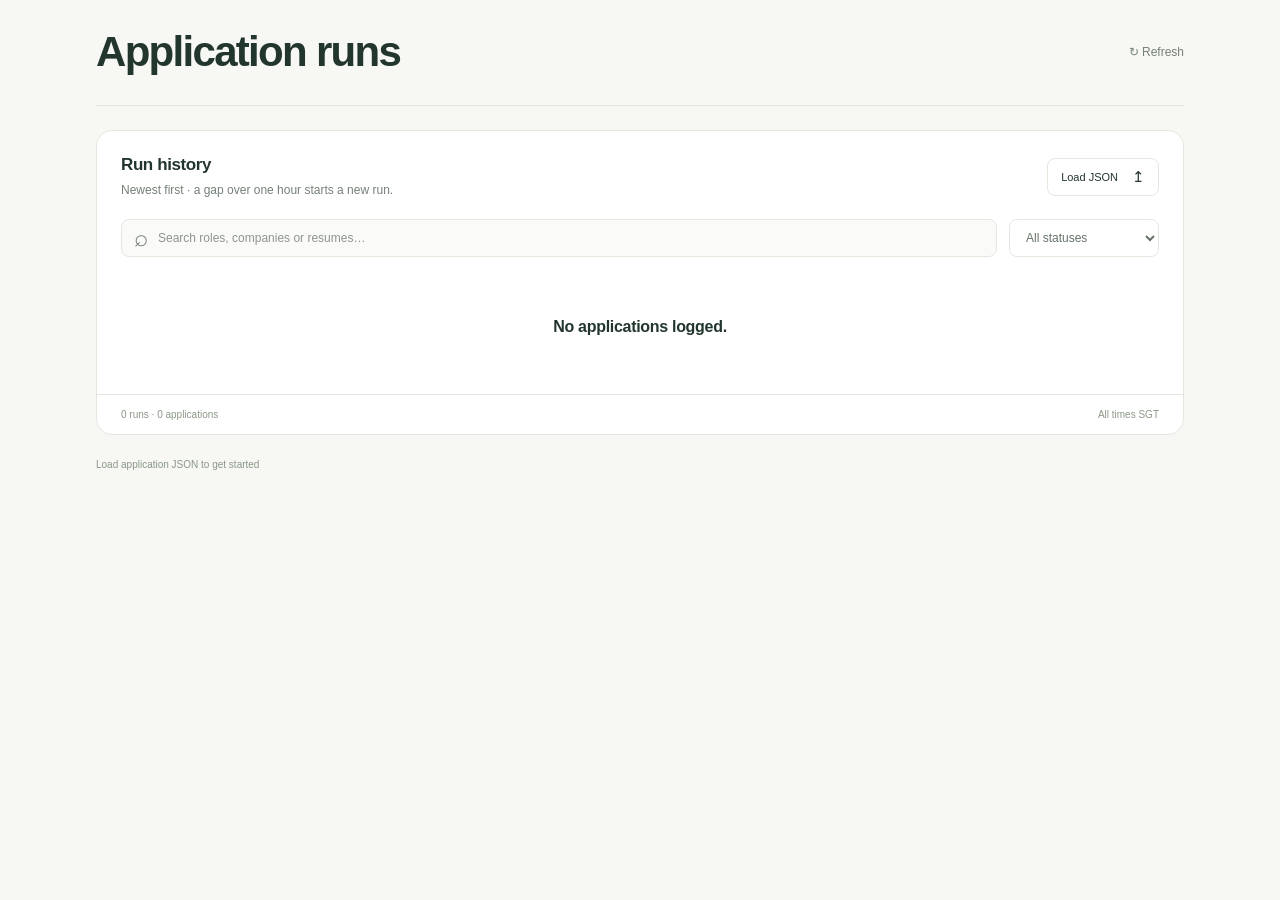
==== dashboard/index.html @ 85926d54 "feat: isolate private data behind audited publication boundary (#4)" ====
<!doctype html>
<html lang="en">
<head>
  <meta charset="utf-8">
  <meta name="viewport" content="width=device-width, initial-scale=1">
  <title>Application assistant</title>
  <link rel="stylesheet" href="style.css">
  <script defer src="data.js"></script>
  <script defer src="runs.js"></script>
  <script defer src="app.js"></script>
</head>
<body>
  <main class="journal">
    <header class="topbar">
      <h1>Application runs</h1>
      <button id="refresh" class="quiet-button" type="button">↻ Refresh</button>
    </header>

    <section class="applications" aria-labelledby="activity-title">
      <div class="section-heading"><div><h2 id="activity-title">Run history</h2><p id="activity-subtitle">Newest first · a gap over one hour starts a new run.</p></div><label class="import-button" tabindex="0">Load JSON <span aria-hidden="true">↥</span><input id="import" type="file" accept=".json,application/json" multiple class="sr-only"></label></div>
      <div class="filters"><label class="search"><span aria-hidden="true">⌕</span><input id="search" type="search" placeholder="Search roles, companies or resumes…" aria-label="Search applications"></label><label class="sr-only" for="status">Filter by status</label><select id="status"><option value="">All statuses</option><option value="submitted">Applied</option><option value="ready">Ready</option><option value="awaiting_answer">Needs an answer</option><option value="submission_uncertain">Check submission</option><option value="interview">Interview</option><option value="rejected">Rejected</option><option value="preparing">Preparing</option><option value="discovered">Found</option><option value="failed">Failed</option><option value="skipped">Skipped</option><option value="withdrawn">Withdrawn</option></select></div>
      <p id="error" class="error" role="alert" hidden></p>
      <div id="runs" class="run-log"></div>
      <div id="empty" class="empty" role="status"><h3 id="empty-title">No applications logged.</h3></div>
      <div class="table-footer"><span id="result-count" aria-live="polite">0 runs · 0 applications</span><span>All times SGT</span></div>
    </section>
    <footer class="footer"><span id="updated">Waiting for application data</span></footer>
  </main>

  <dialog id="details"><div class="dialog-header"><span class="eyebrow">APPLICATION DETAILS</span><button id="close-details" class="icon-button" aria-label="Close details">×</button></div><h2 id="detail-title"></h2><p id="detail-company"></p><div id="detail-meta" class="detail-meta"></div><div id="detail-links" class="detail-links"></div><section><h3>Saved job description</h3><p id="detail-description" class="description"></p></section><section id="detail-notes-section"><h3>Notes</h3><p id="detail-notes" class="description"></p></section><section><h3>Activity log</h3><ul id="detail-events" class="event-list"></ul></section></dialog>
</body>
</html>
---- dashboard/style.css ----
:root{color-scheme:light;--paper:#f7f8f4;--ink:#23362d;--muted:#758077;--line:#e3e8df;--green:#446e53;--radius:16px;font-family:Inter,-apple-system,BlinkMacSystemFont,"Segoe UI",sans-serif;color:var(--ink);background:var(--paper);font-size:14px}
*{box-sizing:border-box}body{margin:0}button,input,select{font:inherit}button{cursor:pointer}a{color:inherit}button:focus-visible,a:focus-visible,input:focus-visible,select:focus-visible,label[tabindex]:focus-visible{outline:3px solid #72985b;outline-offset:4px}.journal{max-width:1180px;margin:auto;padding:0 46px 28px}.topbar{display:flex;align-items:center;justify-content:space-between;gap:16px;padding:28px 0;border-bottom:1px solid var(--line)}.brand{display:flex;align-items:center;gap:12px;text-decoration:none;font-size:15px;font-weight:650;letter-spacing:-.25px}.brand-mark{display:grid;place-items:center;background:var(--ink);color:#e7f2c8;border-radius:12px;width:40px;height:40px;font-family:Georgia,serif;font-size:30px;line-height:1;padding-bottom:6px}.brand-small{display:block;font-size:9px;font-weight:500;letter-spacing:1.6px;color:var(--muted);margin-top:5px}.top-actions{display:flex;align-items:center;gap:18px}.local-badge{display:flex;align-items:center;gap:7px;font-size:11px;color:var(--green)}.local-badge span{height:6px;width:6px;background:#698355;border-radius:50%}.quiet-button{background:none;border:0;color:var(--muted);padding:8px 0;font-size:12px}.intro{padding:42px 0 30px}.eyebrow{font-size:10px;font-weight:650;letter-spacing:1.75px;color:var(--green);margin:0 0 12px}h1{font-size:clamp(30px,4vw,42px);letter-spacing:-1.7px;font-weight:560;line-height:1.16;margin:0}.accent-dot{color:#86a059}.intro-copy{margin:13px 0 0;color:var(--muted);font-size:13px}.applications{margin-top:24px;background:#fff;border:1px solid var(--line);border-radius:var(--radius);overflow:hidden}.section-heading{display:flex;align-items:center;justify-content:space-between;gap:14px;padding:24px 24px 19px}h2{font-size:17px;font-weight:600;letter-spacing:-.4px;margin:0}.section-heading p{font-size:12px;color:var(--muted);margin:6px 0 0;line-height:1.6}.import-button{display:flex;align-items:center;gap:14px;border:1px solid var(--line);padding:9px 13px;border-radius:8px;font-size:11px;white-space:nowrap;cursor:pointer}.import-button:hover{background:var(--paper)}.import-button span{font-size:15px}.filters{display:flex;gap:12px;padding:0 24px 22px}.search{display:flex;align-items:center;gap:10px;background:#fafbf8;border:1px solid var(--line);border-radius:8px;padding:0 12px;flex:1;min-width:0;color:var(--muted)}.search>span{font-size:24px;line-height:1}.search input{width:100%;border:0;background:transparent;padding:11px 0;font-size:12px;min-width:0;color:var(--ink)}.search input::placeholder{color:#8c958d}.filters select{border:1px solid var(--line);border-radius:8px;background:#fff;color:#667369;padding:0 12px;font-size:12px;width:150px}.run-log{padding:0 25px 0 31px}.run{border-left:1px solid #dce5d5;padding:0 0 30px 22px}.run-header{position:relative;display:flex;align-items:center;justify-content:space-between;gap:16px;background:#f5f8ef;border:1px solid #e5ebdf;border-radius:9px;padding:14px 16px;margin-bottom:3px}.run-header:before{content:"";position:absolute;left:-28px;top:22px;border:3px solid #fff;width:9px;height:9px;border-radius:50%;background:#71915c;box-shadow:0 0 0 1px #dce5d5}.run-title{font:600 12px ui-monospace,SFMono-Regular,Consolas,monospace;letter-spacing:.5px;margin:0;text-transform:uppercase}.run-time{font-size:11px;color:var(--muted);margin:6px 0 0;line-height:1.6}.run-summary{font-size:11px;color:var(--green);white-space:nowrap}.run-entries{list-style:none;padding:0;margin:0}.run-entry{display:grid;grid-template-columns:44px minmax(0,1fr) auto;gap:14px;padding:19px 13px 19px 0;border-bottom:1px solid #eef1eb}.entry-time{font:11px ui-monospace,SFMono-Regular,Consolas,monospace;color:#8c978b;padding-top:4px}.entry-heading{display:flex;align-items:center;flex-wrap:wrap;gap:9px}.role-title{font-size:13px;font-weight:600;line-height:1.5}.company-name{color:var(--muted);font-size:11px;line-height:1.6;margin:6px 0}.entry-meta{display:flex;align-items:baseline;flex-wrap:wrap;gap:5px;font-size:10px;color:#7b887b;line-height:1.7;overflow-wrap:anywhere}.actor,.current-status{margin-left:7px}.actor:before,.current-status:before{content:"· ";color:#a4afa0}.resume-link{color:var(--green);text-underline-offset:3px;overflow-wrap:anywhere}.status-pill{display:inline-flex;align-items:center;gap:5px;white-space:nowrap;padding:3px 6px;border-radius:4px;font:9px ui-monospace,SFMono-Regular,Consolas,monospace;text-transform:uppercase;letter-spacing:.2px;background:#eff1ed;color:#667369}.status-pill:before{content:"";height:4px;width:4px;background:currentColor;border-radius:50%}.status-submitted,.status-ready{background:#eaf2e4;color:#527343}.status-awaiting_answer,.status-submission_uncertain,.status-failed{background:#fcf1dd;color:#a77b2c}.status-interview{background:#e8edf9;color:#5675aa}.row-actions{display:flex;align-items:center;gap:12px;align-self:start;padding-top:1px;white-space:nowrap}.job-link{font-size:11px;color:var(--green);text-decoration:none}.detail-button{font-size:10px;padding:5px 7px;border:1px solid var(--line);border-radius:6px;background:#fff;color:#68766b}.empty{text-align:center;padding:39px 24px 48px}.empty[hidden]{display:none}.empty-icon{width:46px;height:46px;margin:0 auto 15px;display:grid;place-items:center;border:1px solid #d8e2cb;border-radius:12px;background:#f0f5e5;color:#7a9458;font:26px ui-monospace,monospace}.empty h3{font-size:16px;font-weight:550;letter-spacing:-.3px;margin:0 0 10px}.empty p{font-size:12px;line-height:1.8;color:var(--muted);max-width:370px;margin:0 auto}.table-footer{border-top:1px solid var(--line);padding:14px 24px;display:flex;align-items:center;justify-content:space-between;gap:10px;color:#8c9788;font-size:10px}.footer{display:flex;align-items:center;justify-content:space-between;gap:12px;font-size:10px;color:#8a9686;padding-top:22px;line-height:1.6}.error{margin:0 24px 18px;background:#fff0e7;color:#9a4f30;border-radius:8px;padding:12px;font-size:12px}.sr-only{position:absolute;width:1px;height:1px;padding:0;margin:-1px;overflow:hidden;clip:rect(0,0,0,0);white-space:nowrap;border:0}.icon-button{display:inline-grid;place-items:center;width:30px;height:30px;border:1px solid var(--line);background:transparent;border-radius:8px;color:var(--ink);font-size:17px}dialog{width:min(680px,calc(100% - 32px));border:1px solid var(--line);border-radius:18px;padding:27px;color:var(--ink);max-height:85vh}dialog::backdrop{background:#17251d66;backdrop-filter:blur(3px)}.dialog-header{display:flex;justify-content:space-between;align-items:center;margin-bottom:16px}.dialog-header .eyebrow{margin:0}dialog h2{font-size:25px}#detail-company{color:var(--muted);margin:9px 0 20px}.detail-meta{display:flex;flex-wrap:wrap;align-items:center;gap:12px;font-size:12px}.detail-links{display:flex;flex-wrap:wrap;gap:16px;margin:20px 0}.detail-links a{font-size:12px;color:var(--green);text-underline-offset:3px}dialog section{border-top:1px solid var(--line);padding-top:15px;margin-top:22px}dialog h3{font-size:12px;font-weight:650}.description{white-space:pre-wrap;overflow-wrap:anywhere;font-size:12px;line-height:1.8;color:#657266}.event-list{list-style:none;padding:0;margin:0}.event-list li{border-left:2px solid #dce6cd;padding:0 0 16px 15px;margin-left:3px;font-size:12px}.event-list time{display:block;color:var(--muted);font-size:10px;margin-bottom:5px}.event-list p{font-size:11px;color:var(--muted);white-space:pre-wrap;margin:7px 0 0}
@media(max-width:760px){.journal{padding:0 22px 24px}.topbar{padding:21px 0}.intro{padding-top:30px}.local-badge{display:none}.run-entry{grid-template-columns:40px minmax(0,1fr);gap:10px}.row-actions{grid-column:2;padding-top:0}.run-header{align-items:flex-start}.footer{flex-wrap:wrap}}
@media(max-width:480px){.journal{padding:0 16px 22px}.brand-small{font-size:8px;letter-spacing:1px}.intro-copy{font-size:12px;line-height:1.7}.section-heading{padding:19px 16px 15px}.section-heading p{font-size:10px}.import-button{padding:8px;font-size:10px;gap:6px}.filters{padding:0 16px 20px;gap:8px}.search{padding:0 8px;gap:4px}.search input{font-size:11px}.filters select{width:112px;font-size:11px;padding:0 7px}.run-log{padding:0 15px 0 21px}.run{padding-left:15px}.run-header{padding:11px;gap:8px;flex-wrap:wrap}.run-header:before{left:-21px;top:18px}.run-time{font-size:10px}.run-summary{font-size:10px}.run-entry{padding:16px 0;grid-template-columns:36px minmax(0,1fr);gap:8px}.entry-time{font-size:10px}.role-title{font-size:12px}.entry-heading{gap:6px}.entry-meta{font-size:10px}.actor,.current-status{margin-left:0}.table-footer{padding:13px 16px}.empty{padding:32px 20px 38px}}
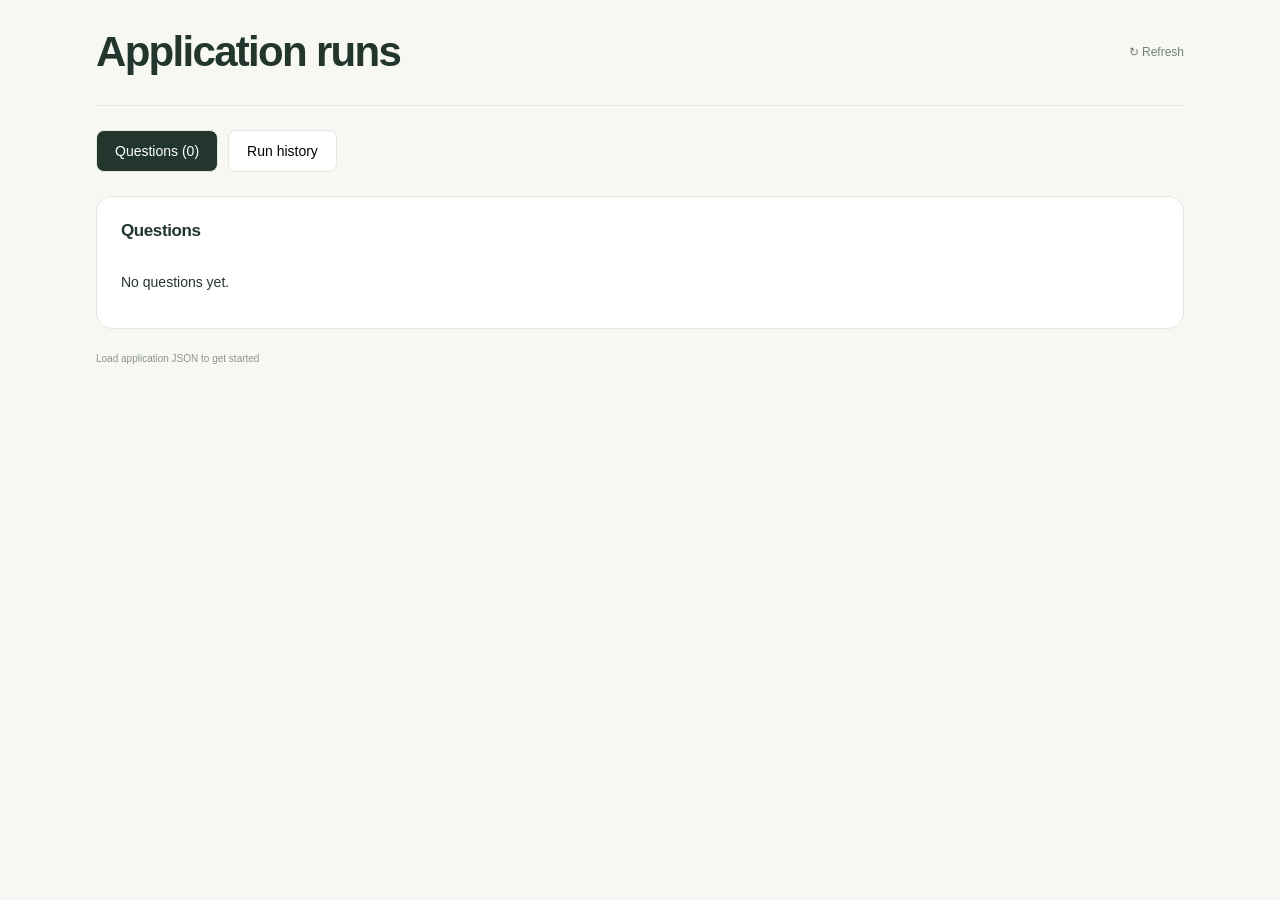
==== commit c7d920cc: "feat: aggregate stable question occurrences in one inbox (#10)" ====
--- a/dashboard/index.html
+++ b/dashboard/index.html
@@ -7,6 +7,7 @@
   <link rel="stylesheet" href="style.css">
   <script defer src="data.js"></script>
   <script defer src="runs.js"></script>
+  <script defer src="questions.js"></script>
   <script defer src="app.js"></script>
 </head>
 <body>
@@ -16,7 +17,9 @@
       <button id="refresh" class="quiet-button" type="button">↻ Refresh</button>
     </header>
 
-    <section class="applications" aria-labelledby="activity-title">
+    <nav class="view-tabs" role="tablist" aria-label="Workspace views"><button type="button" role="tab" data-panel="questions-panel" aria-selected="true">Questions (<span id="question-count">0</span>)</button><button type="button" role="tab" data-panel="history-panel" aria-selected="false">Run history</button></nav>
+    <section id="questions-panel" class="applications" role="tabpanel"><div class="section-heading"><h2>Questions</h2></div><div id="questions"></div></section>
+    <section id="history-panel" hidden class="applications" aria-labelledby="activity-title">
       <div class="section-heading"><div><h2 id="activity-title">Run history</h2><p id="activity-subtitle">Newest first · a gap over one hour starts a new run.</p></div><label class="import-button" tabindex="0">Load JSON <span aria-hidden="true">↥</span><input id="import" type="file" accept=".json,application/json" multiple class="sr-only"></label></div>
       <div class="filters"><label class="search"><span aria-hidden="true">⌕</span><input id="search" type="search" placeholder="Search roles, companies or resumes…" aria-label="Search applications"></label><label class="sr-only" for="status">Filter by status</label><select id="status"><option value="">All statuses</option><option value="submitted">Applied</option><option value="ready">Ready</option><option value="awaiting_answer">Needs an answer</option><option value="submission_uncertain">Check submission</option><option value="interview">Interview</option><option value="rejected">Rejected</option><option value="preparing">Preparing</option><option value="discovered">Found</option><option value="failed">Failed</option><option value="skipped">Skipped</option><option value="withdrawn">Withdrawn</option></select></div>
       <p id="error" class="error" role="alert" hidden></p>
--- a/dashboard/style.css
+++ b/dashboard/style.css
@@ -2,3 +2,5 @@
 *{box-sizing:border-box}body{margin:0}button,input,select{font:inherit}button{cursor:pointer}a{color:inherit}button:focus-visible,a:focus-visible,input:focus-visible,select:focus-visible,label[tabindex]:focus-visible{outline:3px solid #72985b;outline-offset:4px}.journal{max-width:1180px;margin:auto;padding:0 46px 28px}.topbar{display:flex;align-items:center;justify-content:space-between;gap:16px;padding:28px 0;border-bottom:1px solid var(--line)}.brand{display:flex;align-items:center;gap:12px;text-decoration:none;font-size:15px;font-weight:650;letter-spacing:-.25px}.brand-mark{display:grid;place-items:center;background:var(--ink);color:#e7f2c8;border-radius:12px;width:40px;height:40px;font-family:Georgia,serif;font-size:30px;line-height:1;padding-bottom:6px}.brand-small{display:block;font-size:9px;font-weight:500;letter-spacing:1.6px;color:var(--muted);margin-top:5px}.top-actions{display:flex;align-items:center;gap:18px}.local-badge{display:flex;align-items:center;gap:7px;font-size:11px;color:var(--green)}.local-badge span{height:6px;width:6px;background:#698355;border-radius:50%}.quiet-button{background:none;border:0;color:var(--muted);padding:8px 0;font-size:12px}.intro{padding:42px 0 30px}.eyebrow{font-size:10px;font-weight:650;letter-spacing:1.75px;color:var(--green);margin:0 0 12px}h1{font-size:clamp(30px,4vw,42px);letter-spacing:-1.7px;font-weight:560;line-height:1.16;margin:0}.accent-dot{color:#86a059}.intro-copy{margin:13px 0 0;color:var(--muted);font-size:13px}.applications{margin-top:24px;background:#fff;border:1px solid var(--line);border-radius:var(--radius);overflow:hidden}.section-heading{display:flex;align-items:center;justify-content:space-between;gap:14px;padding:24px 24px 19px}h2{font-size:17px;font-weight:600;letter-spacing:-.4px;margin:0}.section-heading p{font-size:12px;color:var(--muted);margin:6px 0 0;line-height:1.6}.import-button{display:flex;align-items:center;gap:14px;border:1px solid var(--line);padding:9px 13px;border-radius:8px;font-size:11px;white-space:nowrap;cursor:pointer}.import-button:hover{background:var(--paper)}.import-button span{font-size:15px}.filters{display:flex;gap:12px;padding:0 24px 22px}.search{display:flex;align-items:center;gap:10px;background:#fafbf8;border:1px solid var(--line);border-radius:8px;padding:0 12px;flex:1;min-width:0;color:var(--muted)}.search>span{font-size:24px;line-height:1}.search input{width:100%;border:0;background:transparent;padding:11px 0;font-size:12px;min-width:0;color:var(--ink)}.search input::placeholder{color:#8c958d}.filters select{border:1px solid var(--line);border-radius:8px;background:#fff;color:#667369;padding:0 12px;font-size:12px;width:150px}.run-log{padding:0 25px 0 31px}.run{border-left:1px solid #dce5d5;padding:0 0 30px 22px}.run-header{position:relative;display:flex;align-items:center;justify-content:space-between;gap:16px;background:#f5f8ef;border:1px solid #e5ebdf;border-radius:9px;padding:14px 16px;margin-bottom:3px}.run-header:before{content:"";position:absolute;left:-28px;top:22px;border:3px solid #fff;width:9px;height:9px;border-radius:50%;background:#71915c;box-shadow:0 0 0 1px #dce5d5}.run-title{font:600 12px ui-monospace,SFMono-Regular,Consolas,monospace;letter-spacing:.5px;margin:0;text-transform:uppercase}.run-time{font-size:11px;color:var(--muted);margin:6px 0 0;line-height:1.6}.run-summary{font-size:11px;color:var(--green);white-space:nowrap}.run-entries{list-style:none;padding:0;margin:0}.run-entry{display:grid;grid-template-columns:44px minmax(0,1fr) auto;gap:14px;padding:19px 13px 19px 0;border-bottom:1px solid #eef1eb}.entry-time{font:11px ui-monospace,SFMono-Regular,Consolas,monospace;color:#8c978b;padding-top:4px}.entry-heading{display:flex;align-items:center;flex-wrap:wrap;gap:9px}.role-title{font-size:13px;font-weight:600;line-height:1.5}.company-name{color:var(--muted);font-size:11px;line-height:1.6;margin:6px 0}.entry-meta{display:flex;align-items:baseline;flex-wrap:wrap;gap:5px;font-size:10px;color:#7b887b;line-height:1.7;overflow-wrap:anywhere}.actor,.current-status{margin-left:7px}.actor:before,.current-status:before{content:"· ";color:#a4afa0}.resume-link{color:var(--green);text-underline-offset:3px;overflow-wrap:anywhere}.status-pill{display:inline-flex;align-items:center;gap:5px;white-space:nowrap;padding:3px 6px;border-radius:4px;font:9px ui-monospace,SFMono-Regular,Consolas,monospace;text-transform:uppercase;letter-spacing:.2px;background:#eff1ed;color:#667369}.status-pill:before{content:"";height:4px;width:4px;background:currentColor;border-radius:50%}.status-submitted,.status-ready{background:#eaf2e4;color:#527343}.status-awaiting_answer,.status-submission_uncertain,.status-failed{background:#fcf1dd;color:#a77b2c}.status-interview{background:#e8edf9;color:#5675aa}.row-actions{display:flex;align-items:center;gap:12px;align-self:start;padding-top:1px;white-space:nowrap}.job-link{font-size:11px;color:var(--green);text-decoration:none}.detail-button{font-size:10px;padding:5px 7px;border:1px solid var(--line);border-radius:6px;background:#fff;color:#68766b}.empty{text-align:center;padding:39px 24px 48px}.empty[hidden]{display:none}.empty-icon{width:46px;height:46px;margin:0 auto 15px;display:grid;place-items:center;border:1px solid #d8e2cb;border-radius:12px;background:#f0f5e5;color:#7a9458;font:26px ui-monospace,monospace}.empty h3{font-size:16px;font-weight:550;letter-spacing:-.3px;margin:0 0 10px}.empty p{font-size:12px;line-height:1.8;color:var(--muted);max-width:370px;margin:0 auto}.table-footer{border-top:1px solid var(--line);padding:14px 24px;display:flex;align-items:center;justify-content:space-between;gap:10px;color:#8c9788;font-size:10px}.footer{display:flex;align-items:center;justify-content:space-between;gap:12px;font-size:10px;color:#8a9686;padding-top:22px;line-height:1.6}.error{margin:0 24px 18px;background:#fff0e7;color:#9a4f30;border-radius:8px;padding:12px;font-size:12px}.sr-only{position:absolute;width:1px;height:1px;padding:0;margin:-1px;overflow:hidden;clip:rect(0,0,0,0);white-space:nowrap;border:0}.icon-button{display:inline-grid;place-items:center;width:30px;height:30px;border:1px solid var(--line);background:transparent;border-radius:8px;color:var(--ink);font-size:17px}dialog{width:min(680px,calc(100% - 32px));border:1px solid var(--line);border-radius:18px;padding:27px;color:var(--ink);max-height:85vh}dialog::backdrop{background:#17251d66;backdrop-filter:blur(3px)}.dialog-header{display:flex;justify-content:space-between;align-items:center;margin-bottom:16px}.dialog-header .eyebrow{margin:0}dialog h2{font-size:25px}#detail-company{color:var(--muted);margin:9px 0 20px}.detail-meta{display:flex;flex-wrap:wrap;align-items:center;gap:12px;font-size:12px}.detail-links{display:flex;flex-wrap:wrap;gap:16px;margin:20px 0}.detail-links a{font-size:12px;color:var(--green);text-underline-offset:3px}dialog section{border-top:1px solid var(--line);padding-top:15px;margin-top:22px}dialog h3{font-size:12px;font-weight:650}.description{white-space:pre-wrap;overflow-wrap:anywhere;font-size:12px;line-height:1.8;color:#657266}.event-list{list-style:none;padding:0;margin:0}.event-list li{border-left:2px solid #dce6cd;padding:0 0 16px 15px;margin-left:3px;font-size:12px}.event-list time{display:block;color:var(--muted);font-size:10px;margin-bottom:5px}.event-list p{font-size:11px;color:var(--muted);white-space:pre-wrap;margin:7px 0 0}
 @media(max-width:760px){.journal{padding:0 22px 24px}.topbar{padding:21px 0}.intro{padding-top:30px}.local-badge{display:none}.run-entry{grid-template-columns:40px minmax(0,1fr);gap:10px}.row-actions{grid-column:2;padding-top:0}.run-header{align-items:flex-start}.footer{flex-wrap:wrap}}
 @media(max-width:480px){.journal{padding:0 16px 22px}.brand-small{font-size:8px;letter-spacing:1px}.intro-copy{font-size:12px;line-height:1.7}.section-heading{padding:19px 16px 15px}.section-heading p{font-size:10px}.import-button{padding:8px;font-size:10px;gap:6px}.filters{padding:0 16px 20px;gap:8px}.search{padding:0 8px;gap:4px}.search input{font-size:11px}.filters select{width:112px;font-size:11px;padding:0 7px}.run-log{padding:0 15px 0 21px}.run{padding-left:15px}.run-header{padding:11px;gap:8px;flex-wrap:wrap}.run-header:before{left:-21px;top:18px}.run-time{font-size:10px}.run-summary{font-size:10px}.run-entry{padding:16px 0;grid-template-columns:36px minmax(0,1fr);gap:8px}.entry-time{font-size:10px}.role-title{font-size:12px}.entry-heading{gap:6px}.entry-meta{font-size:10px}.actor,.current-status{margin-left:0}.table-footer{padding:13px 16px}.empty{padding:32px 20px 38px}}
+
+[hidden]{display:none!important}.view-tabs{display:flex;gap:10px;margin-top:24px}.view-tabs button{padding:12px 18px;border:1px solid var(--line);border-radius:8px;background:white}.view-tabs button[aria-selected="true"]{background:var(--ink);color:white}.question-card{padding:18px 24px;border-top:1px solid var(--line);overflow-wrap:anywhere}.question-card h3{font-size:15px;margin:0 0 10px}.question-card p,.question-card li{line-height:1.7}.question-card ul{padding-left:20px}.question-card a{color:var(--green)}#questions>p{padding:0 24px 24px}
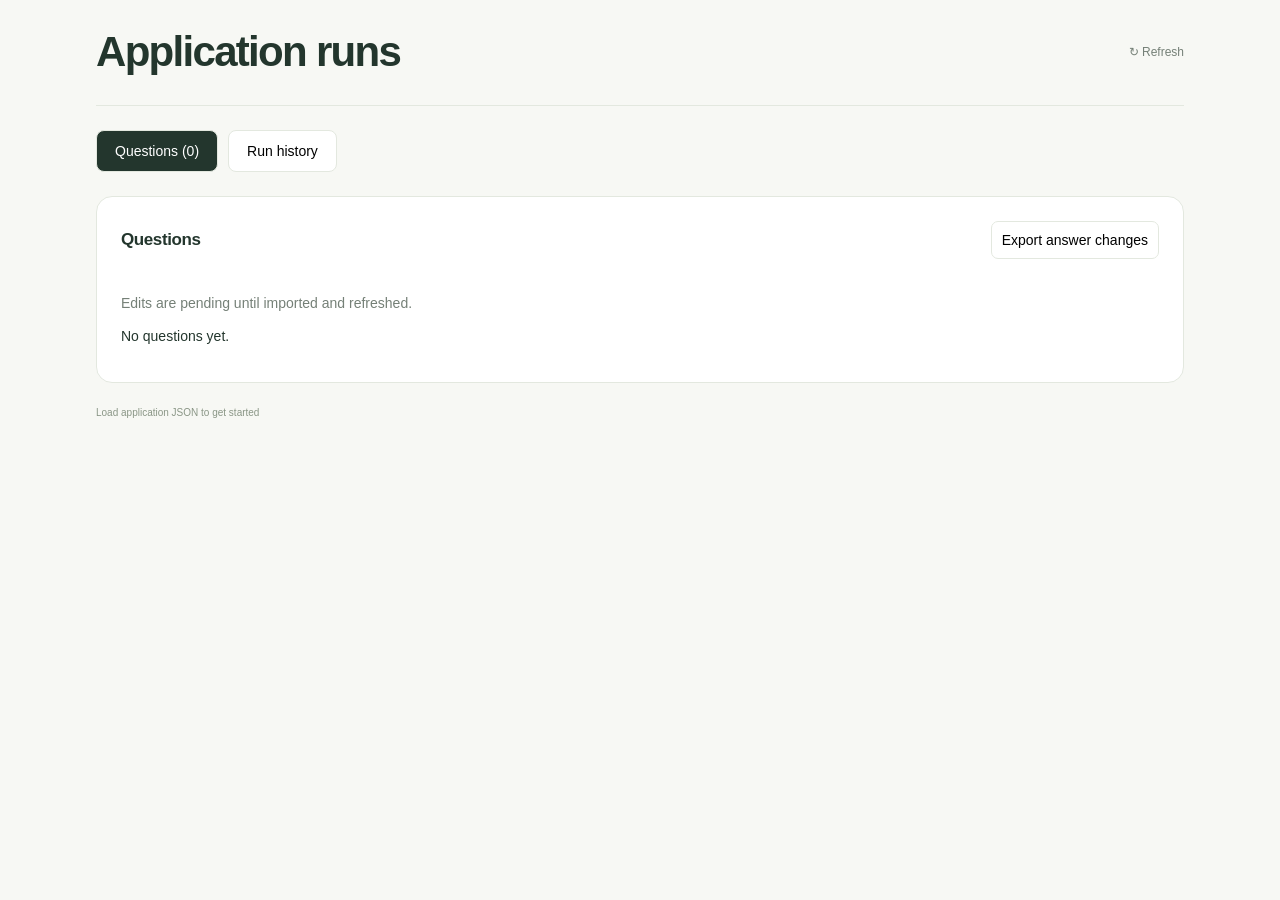
==== commit 786a2b95: "feat: import reviewed answer batches atomically from static UI (#12)" ====
--- a/dashboard/index.html
+++ b/dashboard/index.html
@@ -18,7 +18,7 @@
     </header>
 
     <nav class="view-tabs" role="tablist" aria-label="Workspace views"><button type="button" role="tab" data-panel="questions-panel" aria-selected="true">Questions (<span id="question-count">0</span>)</button><button type="button" role="tab" data-panel="history-panel" aria-selected="false">Run history</button></nav>
-    <section id="questions-panel" class="applications" role="tabpanel"><div class="section-heading"><h2>Questions</h2></div><div id="questions"></div></section>
+    <section id="questions-panel" class="applications" role="tabpanel"><div class="section-heading"><h2>Questions</h2><button id="export-answers" type="button">Export answer changes</button></div><p id="answer-state" class="answer-state" role="status">Edits are pending until imported and refreshed.</p><div id="questions"></div></section>
     <section id="history-panel" hidden class="applications" aria-labelledby="activity-title">
       <div class="section-heading"><div><h2 id="activity-title">Run history</h2><p id="activity-subtitle">Newest first · a gap over one hour starts a new run.</p></div><label class="import-button" tabindex="0">Load JSON <span aria-hidden="true">↥</span><input id="import" type="file" accept=".json,application/json" multiple class="sr-only"></label></div>
       <div class="filters"><label class="search"><span aria-hidden="true">⌕</span><input id="search" type="search" placeholder="Search roles, companies or resumes…" aria-label="Search applications"></label><label class="sr-only" for="status">Filter by status</label><select id="status"><option value="">All statuses</option><option value="submitted">Applied</option><option value="ready">Ready</option><option value="awaiting_answer">Needs an answer</option><option value="submission_uncertain">Check submission</option><option value="interview">Interview</option><option value="rejected">Rejected</option><option value="preparing">Preparing</option><option value="discovered">Found</option><option value="failed">Failed</option><option value="skipped">Skipped</option><option value="withdrawn">Withdrawn</option></select></div>
--- a/dashboard/style.css
+++ b/dashboard/style.css
@@ -4,3 +4,5 @@
 @media(max-width:480px){.journal{padding:0 16px 22px}.brand-small{font-size:8px;letter-spacing:1px}.intro-copy{font-size:12px;line-height:1.7}.section-heading{padding:19px 16px 15px}.section-heading p{font-size:10px}.import-button{padding:8px;font-size:10px;gap:6px}.filters{padding:0 16px 20px;gap:8px}.search{padding:0 8px;gap:4px}.search input{font-size:11px}.filters select{width:112px;font-size:11px;padding:0 7px}.run-log{padding:0 15px 0 21px}.run{padding-left:15px}.run-header{padding:11px;gap:8px;flex-wrap:wrap}.run-header:before{left:-21px;top:18px}.run-time{font-size:10px}.run-summary{font-size:10px}.run-entry{padding:16px 0;grid-template-columns:36px minmax(0,1fr);gap:8px}.entry-time{font-size:10px}.role-title{font-size:12px}.entry-heading{gap:6px}.entry-meta{font-size:10px}.actor,.current-status{margin-left:0}.table-footer{padding:13px 16px}.empty{padding:32px 20px 38px}}
 
 [hidden]{display:none!important}.view-tabs{display:flex;gap:10px;margin-top:24px}.view-tabs button{padding:12px 18px;border:1px solid var(--line);border-radius:8px;background:white}.view-tabs button[aria-selected="true"]{background:var(--ink);color:white}.question-card{padding:18px 24px;border-top:1px solid var(--line);overflow-wrap:anywhere}.question-card h3{font-size:15px;margin:0 0 10px}.question-card p,.question-card li{line-height:1.7}.question-card ul{padding-left:20px}.question-card a{color:var(--green)}#questions>p{padding:0 24px 24px}
+
+.answer-state{padding:0 24px;color:var(--muted);line-height:1.6}.answer-editor{display:grid;gap:7px;font-size:12px}.answer-editor input,.answer-editor select{width:100%;max-width:520px;border:1px solid var(--line);border-radius:6px;padding:10px;background:white}#export-answers{padding:10px;border:1px solid var(--line);border-radius:7px;background:white}
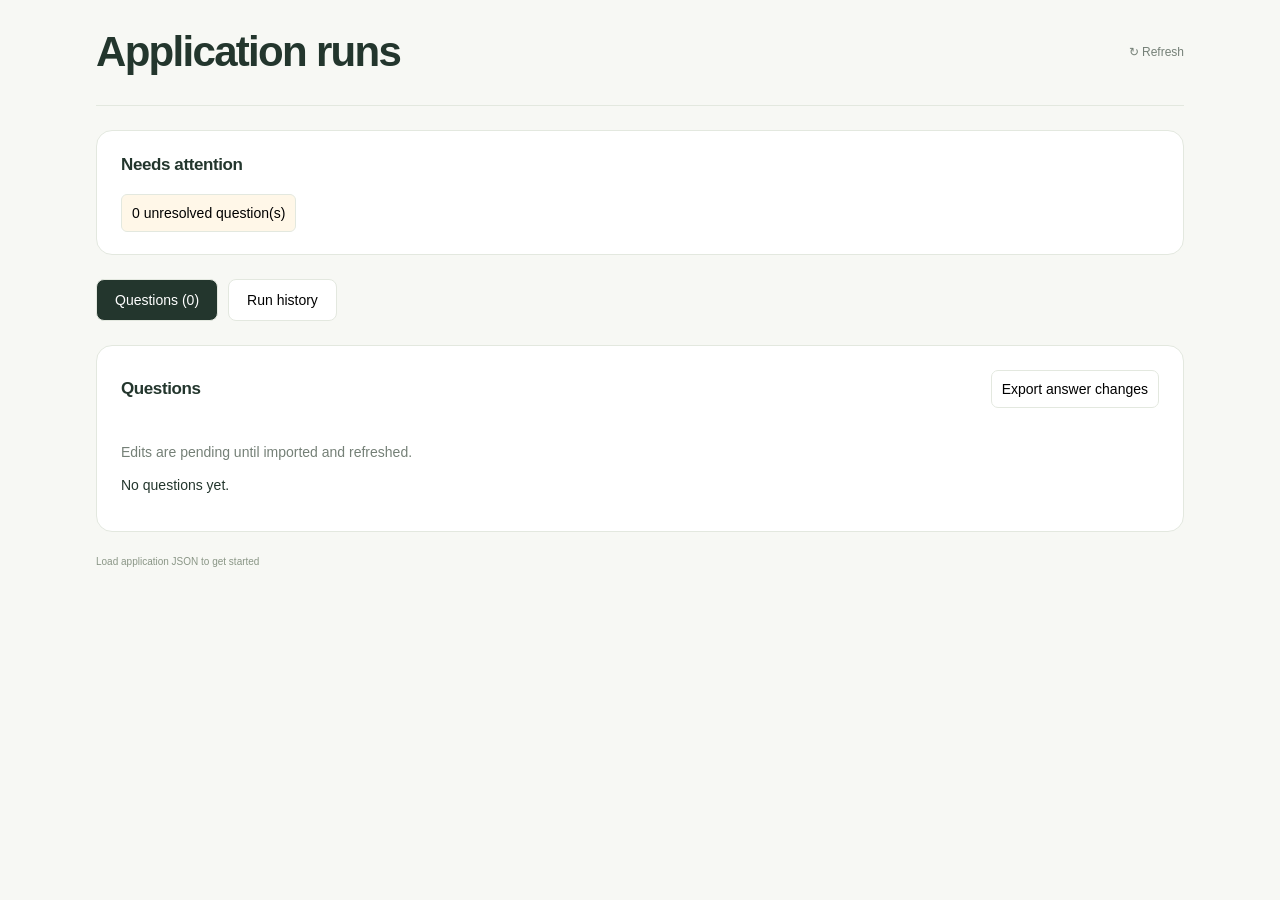
==== commit 0784ea58: "feat: put attention and unlock counts ahead of run history (#14)" ====
--- a/dashboard/index.html
+++ b/dashboard/index.html
@@ -17,15 +17,16 @@
       <button id="refresh" class="quiet-button" type="button">↻ Refresh</button>
     </header>
 
-    <nav class="view-tabs" role="tablist" aria-label="Workspace views"><button type="button" role="tab" data-panel="questions-panel" aria-selected="true">Questions (<span id="question-count">0</span>)</button><button type="button" role="tab" data-panel="history-panel" aria-selected="false">Run history</button></nav>
-    <section id="questions-panel" class="applications" role="tabpanel"><div class="section-heading"><h2>Questions</h2><button id="export-answers" type="button">Export answer changes</button></div><p id="answer-state" class="answer-state" role="status">Edits are pending until imported and refreshed.</p><div id="questions"></div></section>
-    <section id="history-panel" hidden class="applications" aria-labelledby="activity-title">
+    <section id="attention" class="applications attention" aria-labelledby="attention-title"><div class="section-heading"><h2 id="attention-title">Needs attention</h2></div><div id="attention-items" aria-live="polite"></div></section>
+    <nav class="view-tabs" role="tablist" aria-label="Workspace views"><button type="button" id="questions-tab" aria-controls="questions-panel" role="tab" data-panel="questions-panel" aria-selected="true">Questions (<span id="question-count">0</span>)</button><button type="button" id="history-tab" aria-controls="history-panel" role="tab" data-panel="history-panel" aria-selected="false">Run history</button></nav>
+    <section id="questions-panel" aria-labelledby="questions-tab" class="applications" role="tabpanel"><div class="section-heading"><h2>Questions</h2><button id="export-answers" type="button">Export answer changes</button></div><p id="answer-state" class="answer-state" role="status">Edits are pending until imported and refreshed.</p><div id="questions"></div></section>
+    <section id="history-panel" aria-labelledby="history-tab" role="tabpanel" hidden class="applications" aria-labelledby="activity-title">
       <div class="section-heading"><div><h2 id="activity-title">Run history</h2><p id="activity-subtitle">Newest first · a gap over one hour starts a new run.</p></div><label class="import-button" tabindex="0">Load JSON <span aria-hidden="true">↥</span><input id="import" type="file" accept=".json,application/json" multiple class="sr-only"></label></div>
       <div class="filters"><label class="search"><span aria-hidden="true">⌕</span><input id="search" type="search" placeholder="Search roles, companies or resumes…" aria-label="Search applications"></label><label class="sr-only" for="status">Filter by status</label><select id="status"><option value="">All statuses</option><option value="submitted">Applied</option><option value="ready">Ready</option><option value="awaiting_answer">Needs an answer</option><option value="submission_uncertain">Check submission</option><option value="interview">Interview</option><option value="rejected">Rejected</option><option value="preparing">Preparing</option><option value="discovered">Found</option><option value="failed">Failed</option><option value="skipped">Skipped</option><option value="withdrawn">Withdrawn</option></select></div>
       <p id="error" class="error" role="alert" hidden></p>
       <div id="runs" class="run-log"></div>
       <div id="empty" class="empty" role="status"><h3 id="empty-title">No applications logged.</h3></div>
-      <div class="table-footer"><span id="result-count" aria-live="polite">0 runs · 0 applications</span><span>All times SGT</span></div>
+      <div class="table-footer"><span id="result-count" aria-live="polite">0 runs · 0 applications</span><span id="timezone-label">All times UTC</span></div>
     </section>
     <footer class="footer"><span id="updated">Waiting for application data</span></footer>
   </main>
--- a/dashboard/style.css
+++ b/dashboard/style.css
@@ -6,3 +6,5 @@
 [hidden]{display:none!important}.view-tabs{display:flex;gap:10px;margin-top:24px}.view-tabs button{padding:12px 18px;border:1px solid var(--line);border-radius:8px;background:white}.view-tabs button[aria-selected="true"]{background:var(--ink);color:white}.question-card{padding:18px 24px;border-top:1px solid var(--line);overflow-wrap:anywhere}.question-card h3{font-size:15px;margin:0 0 10px}.question-card p,.question-card li{line-height:1.7}.question-card ul{padding-left:20px}.question-card a{color:var(--green)}#questions>p{padding:0 24px 24px}
 
 .answer-state{padding:0 24px;color:var(--muted);line-height:1.6}.answer-editor{display:grid;gap:7px;font-size:12px}.answer-editor input,.answer-editor select{width:100%;max-width:520px;border:1px solid var(--line);border-radius:6px;padding:10px;background:white}#export-answers{padding:10px;border:1px solid var(--line);border-radius:7px;background:white}
+
+#attention-items{display:flex;flex-wrap:wrap;gap:12px;padding:0 24px 22px;align-items:center}#attention-items a,#attention-items button{padding:10px;border-radius:6px;border:1px solid var(--line);background:#fff7e8;max-width:100%;overflow-wrap:anywhere}#attention-items p{width:100%;margin:0;overflow-wrap:anywhere}.section-heading{flex-wrap:wrap}.question-card li{margin:8px 0}.view-tabs{overflow-x:auto}.run-entry:target{background:#f3f7e9;outline:2px solid var(--green);scroll-margin-top:18px}@media(max-width:480px){.question-card{padding:16px}.answer-state{padding:0 16px}.view-tabs button{padding:10px}#attention-items{padding:0 16px 18px}}
